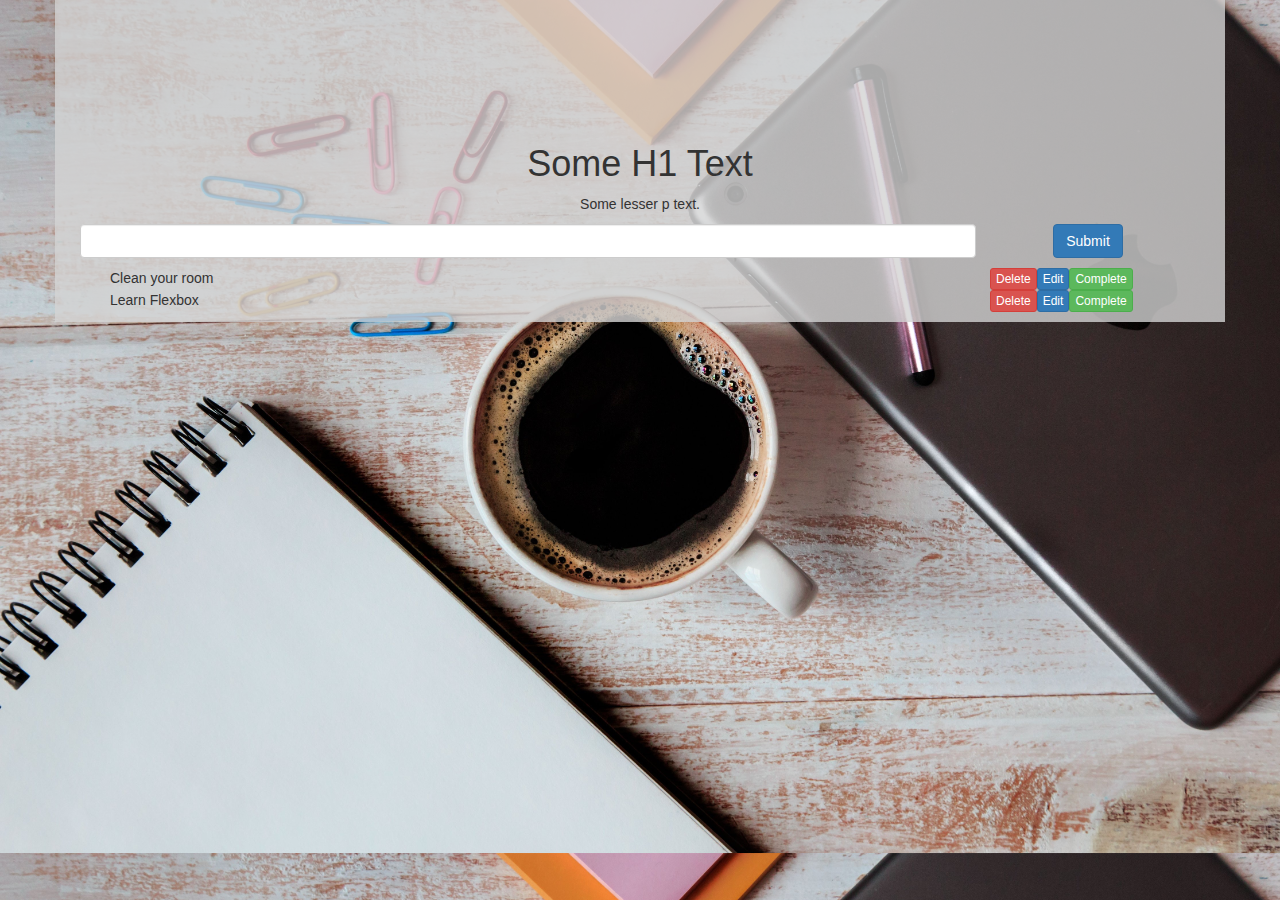
==== final.html @ d4c64201 "Added EditBtn and CompleteBtn, listner on complete" ====
<!DOCTYPE html>
<html>
<head>
    <meta charset="utf-8" />
    <meta http-equiv="X-UA-Compatible" content="IE=edge">
    <title>Final ToDo App</title>
    <meta name="viewport" content="width=device-width, initial-scale=1">
    <link rel="stylesheet" type="text/css" media="screen" href="Style/final.css" />
    <link rel="stylesheet" href="https://maxcdn.bootstrapcdn.com/bootstrap/3.3.7/css/bootstrap.min.css" integrity="sha384-BVYiiSIFeK1dGmJRAkycuHAHRg32OmUcww7on3RYdg4Va+PmSTsz/K68vbdEjh4u" crossorigin="anonymous">
</head>
<body>
<div class="container">
    <div class="header">
        <h1>Some H1 Text</h1>
        <p>Some lesser p text.</p>
        <div class="container-2">
            <div class="container-2-input">
                <input type="text" class="form-control" id="textBox">
            </div>
            <div class="container-2-button">
                <button class="btn btn-primary" id="submitBtn">Submit</button>
            </div>
        </div>
    </div>
    <div class="list">
        <ul>
            <li class="new-li"><div class="text-div">Clean your room </div><div class="btn-div"><button class="btn btn-danger btn-xs">Delete</button><button class="btn btn-primary btn-xs">Edit</button><button class="btn btn-success btn-xs">Complete</button></div></li>
            <li class="new-li"><div class="text-div">Learn Flexbox</div><div class="btn-div"><button class="btn btn-danger btn-xs">Delete</button><button class="btn btn-primary btn-xs">Edit</button><button class="btn btn-success btn-xs">Complete</button></div></li>
            
        </ul>
    </div>
</div>
<script src="Scripts/final.js"></script>
</body>
</html>
---- Style/final.css ----
body {
    background: url(background.jpg);
    background-size:cover;    
}
.container {
    background:rgba(211, 211, 211, .8);
}
.header {
    text-align: center;
    padding: 10px;
    margin: 10% 0 0 0;
}

.container-2 {
    display: flex;
    align-content: center; 
}

.container-2-input {
    flex:4;
}

.container-2-button {
    flex:1;
    
} 

.new-li {
    display:flex;
}

.text-div {
    flex:4;
}

.btn-div {
    display:flex;
    flex:1;
}

.completed {
    text-decoration: line-through;
}
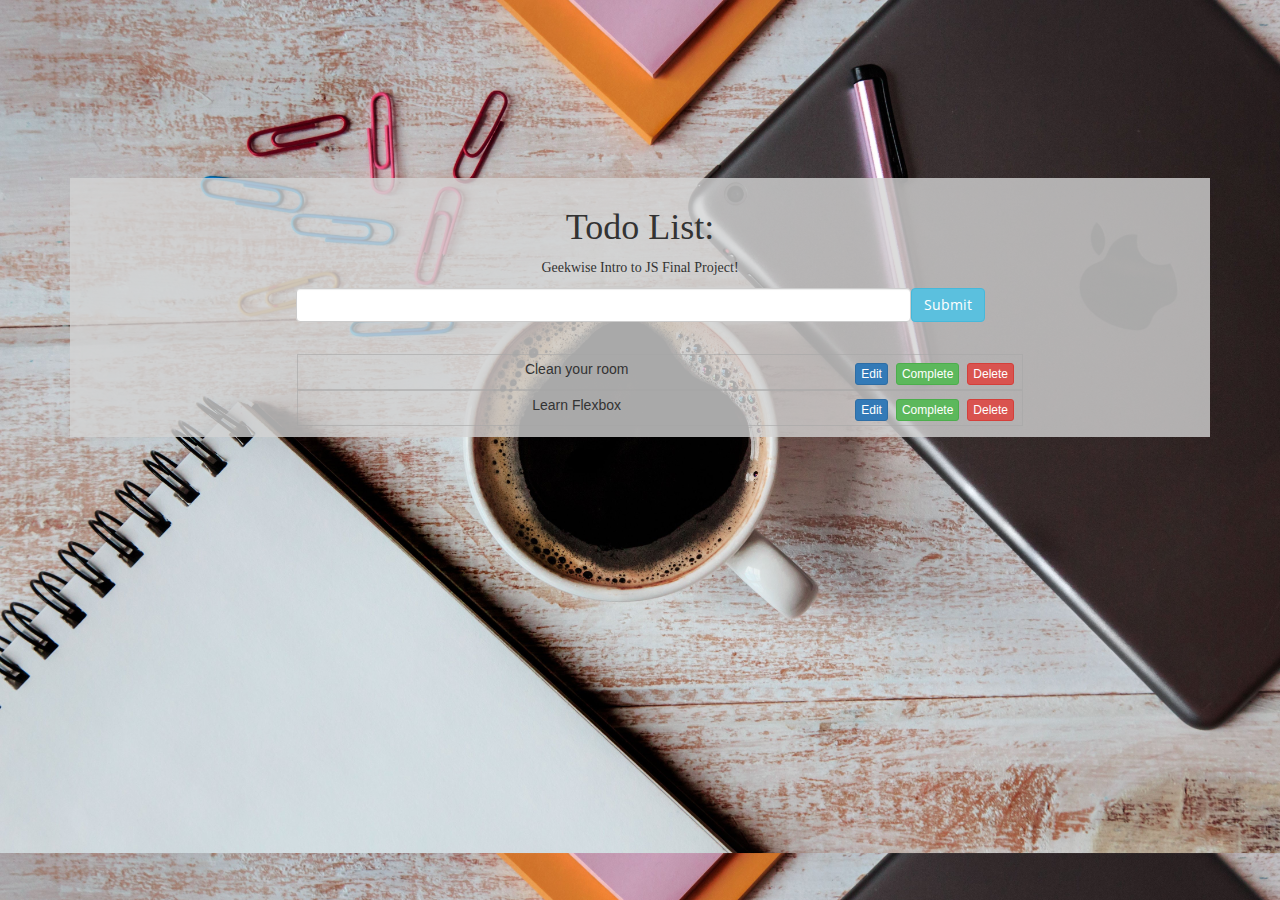
==== commit 51acaf43: "Improved styling" ====
--- a/final.html
+++ b/final.html
@@ -6,24 +6,25 @@
     <title>Final ToDo App</title>
     <meta name="viewport" content="width=device-width, initial-scale=1">
     <link rel="stylesheet" type="text/css" media="screen" href="Style/final.css" />
+    <link href="https://fonts.googleapis.com/css?family=Open+Sans|Permanent+Marker" rel="stylesheet">
     <link rel="stylesheet" href="https://maxcdn.bootstrapcdn.com/bootstrap/3.3.7/css/bootstrap.min.css" integrity="sha384-BVYiiSIFeK1dGmJRAkycuHAHRg32OmUcww7on3RYdg4Va+PmSTsz/K68vbdEjh4u" crossorigin="anonymous">
 </head>
 <body>
 <div class="container">
     <div class="header">
-        <h1>Some H1 Text</h1>
-        <p>Some lesser p text.</p>
+        <h1>Todo List:</h1>
+        <p>Geekwise Intro to JS Final Project!</p>
         <div class="container-2">
             <div class="container-2-input">
                 <input type="text" class="form-control" id="textBox">
             </div>
-            <div class="container-2-button">
-                <button class="btn btn-primary" id="submitBtn">Submit</button>
-            </div>
+            
+                <button class="btn btn-info" id="submitBtn">Submit</button>
+            
         </div>
     </div>
-    <div class="list">
-        <ul>
+    <div class="list-div">
+        <ul class="list">
             <li class="new-li"><div class="text-div">Clean your room </div><div class="btn-div"><button class="btn btn-danger btn-xs">Delete</button><button class="btn btn-primary btn-xs">Edit</button><button class="btn btn-success btn-xs">Complete</button></div></li>
             <li class="new-li"><div class="text-div">Learn Flexbox</div><div class="btn-div"><button class="btn btn-danger btn-xs">Delete</button><button class="btn btn-primary btn-xs">Edit</button><button class="btn btn-success btn-xs">Complete</button></div></li>
             
--- a/Style/final.css
+++ b/Style/final.css
@@ -1,11 +1,16 @@
 body {
     background: url(background.jpg);
-    background-size:cover;    
+    background-size:cover;
+    font-family: "Open Sans", sans-serif;
 }
+
 .container {
-    background:rgba(211, 211, 211, .8);
+
+    margin: 5%;
 }
 .header {
+    background:rgba(211, 211, 211, .8);
+    font-family: "Permanent Marker", cursive;
     text-align: center;
     padding: 10px;
     margin: 10% 0 0 0;
@@ -14,19 +19,35 @@
 .container-2 {
     display: flex;
     align-content: center; 
+    margin-bottom: 2%;
+    justify-content: center;
 }
 
 .container-2-input {
-    flex:4;
+    font-family: "Open Sans", sans-serif;
+}
+#textBox {
+    width: 615px;
+}
+.btn.btn-info {
+    font-family: "Open Sans", sans-serif;
 }
 
-.container-2-button {
-    flex:1;
-    
-} 
+.list {
+    background:rgba(211, 211, 211, .8);
+    display: flex;
+    flex-direction: column;
+    padding-bottom: 1%;
+}
 
 .new-li {
     display:flex;
+    padding: 4px;
+    border: 1px solid rgba(166, 166, 166, .6);
+    text-align: center;
+    width: 66%;
+    align-self: center;
+
 }
 
 .text-div {
@@ -35,9 +56,26 @@
 
 .btn-div {
     display:flex;
+    justify-content: center;
     flex:1;
 }
 
 .completed {
     text-decoration: line-through;
+}
+
+.btn-primary {
+    order: 1;
+    height: 22px;
+    margin: 4px;
+}
+.btn-danger {
+    order: 3;
+    height: 22px;
+    margin: 4px;
+}
+.btn-success {
+    order: 2;
+    height: 22px;
+    margin: 4px;
 }